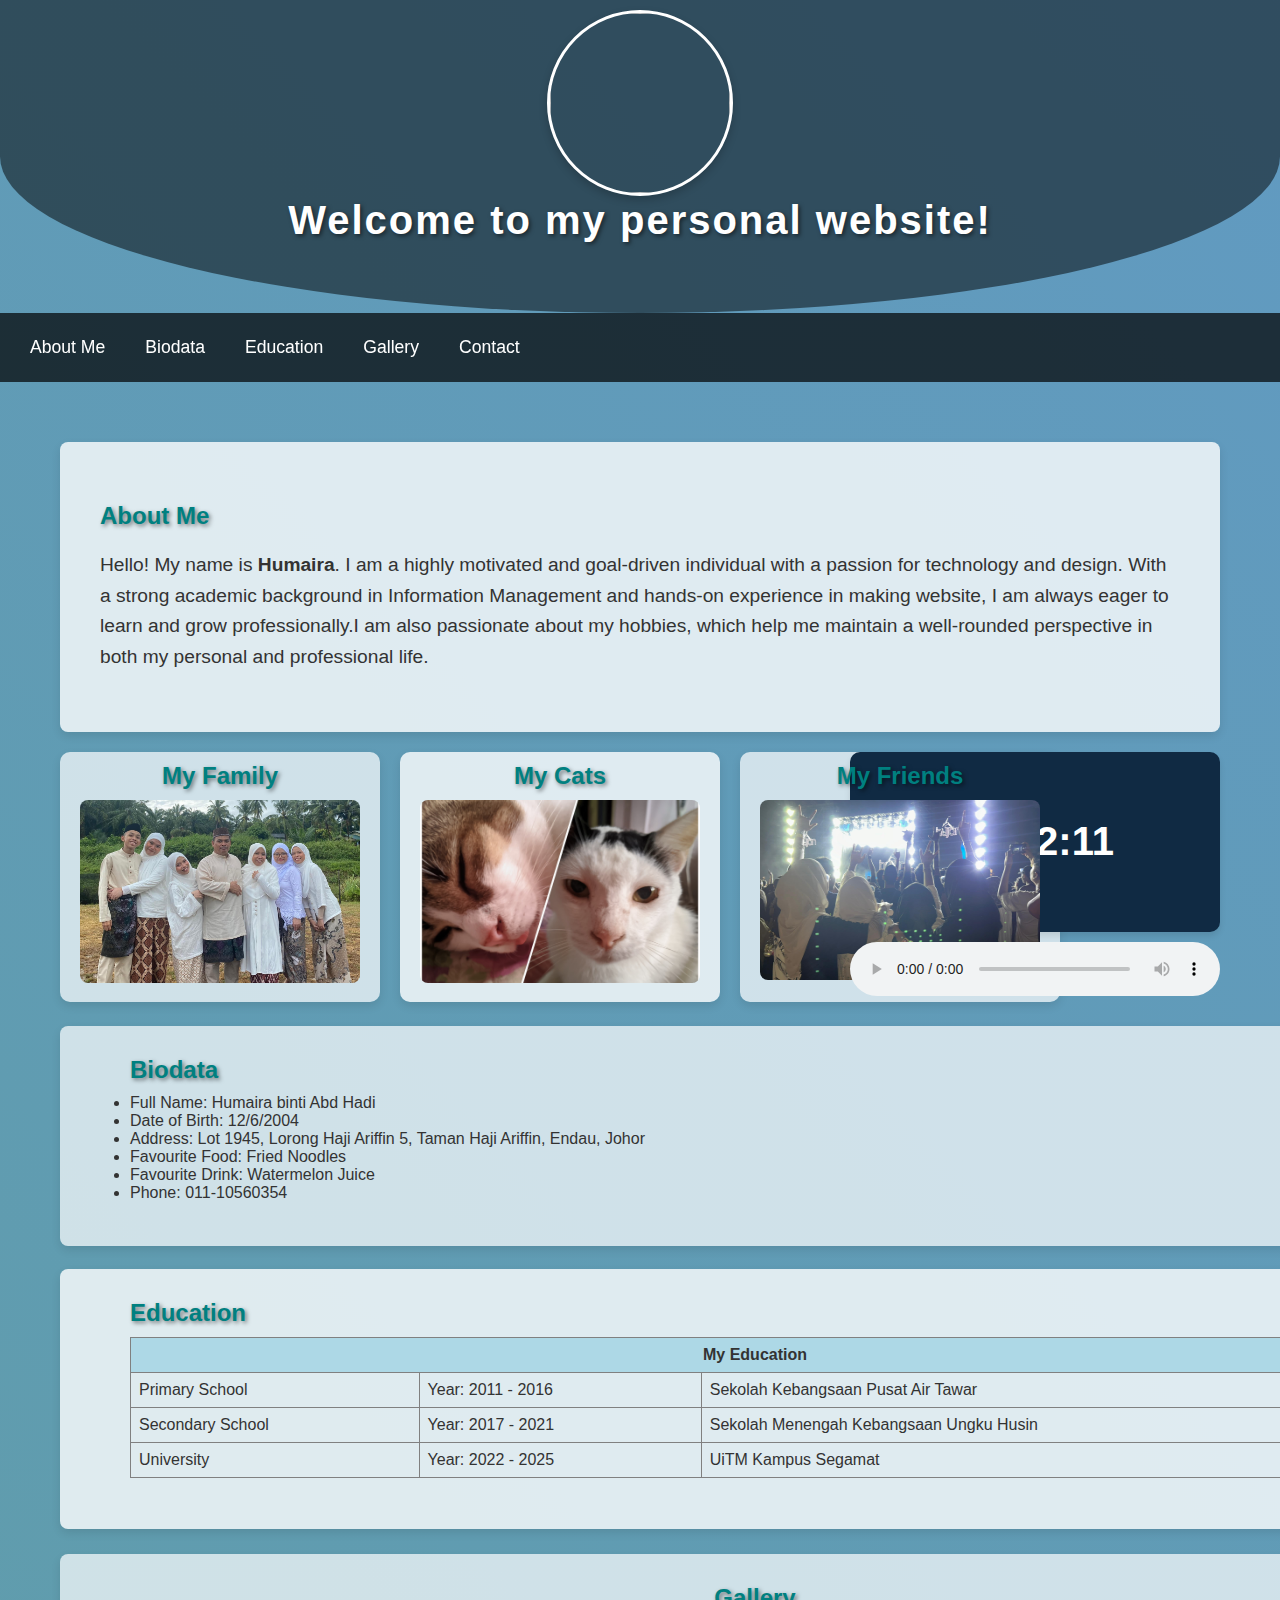
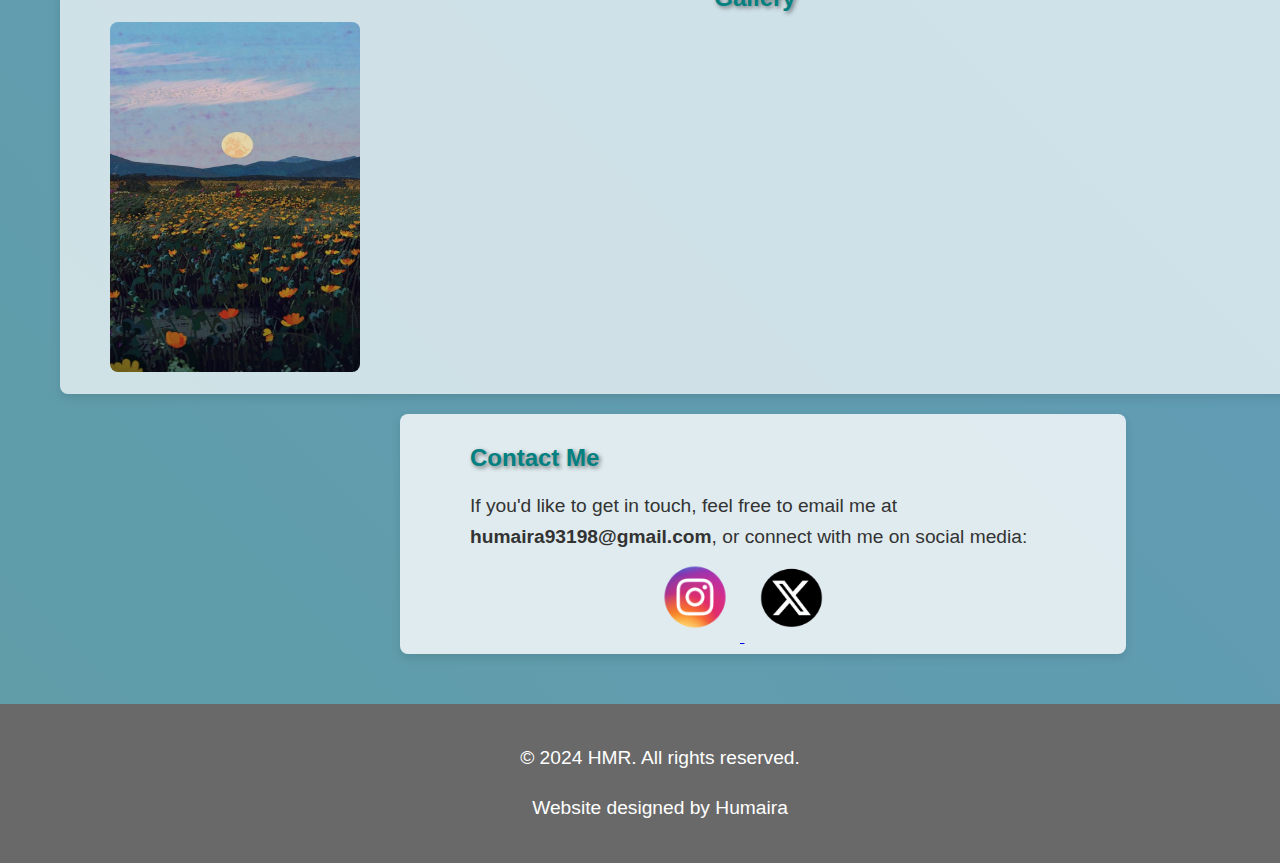
==== my personal website.html @ 27b1aac9 "Add files via upload" ====
<!DOCTYPE html>
<html lang="en">
<head>
    <meta charset="UTF-8">
    <meta name="viewport" content="width=device-width, initial-scale=1.0">
    <meta http-equiv="X-UA-Compatible" content="ie=edge">
    <title>Humaira Personal Website</title>
    <style>

        body {
            font-family: 'Arial', sans-serif;
            margin: 0;
            padding: 0;
            background: linear-gradient(45deg, #E6E6FA , #5F9EA0 , #6495ED); 
            background-size: 600% 600%;
            animation: gradientBG 15s ease infinite;
            color: #333;
            transition: background 0.5s ease;
        }

        h1, h2, h3 {
            color: #fff;
            text-shadow: 2px 2px 4px rgba(0, 0, 0, 0.5);
        }

        p {
            font-size: 1.2em;
            line-height: 1.6;
        }


        header {
            text-align: center;
            padding: 80px;
            background-color: rgba(0, 0, 0, 0.5);
            border-radius: 0 0 50% 50%;
            animation: headerAnimation 2s ease-in-out;
        }

        header h1 {
            font-size: 2.5em;
            margin-top: 100px;
	    margin-bottom: -10px;
            letter-spacing: 2px;
        }

       .profile-pic {
            width: 180px;
            height: 180px;
            border-radius: 50%;
            border: solid #ffffff;
            position: absolute;
            top: 10px; 
            left: 50%;
            transform: translateX(-50%);
            box-shadow: 0px 4px 8px rgba(0, 0, 0, 0.2);
        }


        nav {
            background: rgba(0, 0, 0, 0.7);
            overflow: hidden;
            display: flex;
            padding: 10px;
            position: sticky;
            top: 0;
            z-index: 10;
        }

        nav a {
            color: white;
            padding: 14px 20px;
            text-decoration: none;
            text-align: center;
            font-size: 1.1em;
            transition: background-color 0.3s ease, transform 0.3s ease;
        }

        nav a:hover {
            background-color: #EEE8AA;
            transform: scale(1.1);
        }
 
        section {
            padding: 40px;
            margin: 60px;
            border-radius: 8px;
            background-color: rgba(255, 255, 255, 0.8);
            box-shadow: 0 4px 10px rgba(0, 0, 0, 0.1);
	    transition: transform 0.5s ease-in-out, background-color 0.3s ease;
        }

        section:hover {
            transform: translateY(-10px);
            background-color: rgba(255, 255, 255, 0.9);
        }

        section:nth-child(even) {
            background-color: rgba(255, 255, 255, 0.7);
        }

        section h2 {
           color: #008080;
           animation: fadeIn 2s ease-in-out;
        }


       	.section-gallery {
            padding: 70px;
            margin: 60px;
	    margin-top: -40px;
	    margin-bottom: 10px;
	    height: 110px;
	    width: 180px;
            border-radius: 10px;
            background-color: rgba(255, 255, 255, 0.8);
            box-shadow: 0 4px 10px rgba(0, 0, 0, 0.1);
	    transition: transform 0.5s ease-in-out, background-color 0.3s ease;
        }

	.section-gallery h2 {
	    text-align: center;
	    color: #008080;
	    margin-top: -60px;
	    margin-bottom: 10px;
            animation: fadeIn 2s ease-in-out;
        }

	.section-gall {
            padding: 70px;
	    text-size: 10px;
            margin: 60px;
	    margin-right: 70px;
	    margin-left: 400px;
	    margin-top: -260px;
	    margin-bottom: 10px;
	    height: 110px;
	    width: 180px;
            border-radius: 10px;
            background-color: rgba(255, 255, 255, 0.8);
            box-shadow: 0 4px 10px rgba(0, 0, 0, 0.1);
	    transition: transform 0.5s ease-in-out, background-color 0.3s ease;
        }

	.section-gall h2 {
	    text-align: center;
	    color: #008080;
	    margin-top: -60px;
	    margin-bottom: 10px;
            animation: fadeIn 2s ease-in-out;
        }
	
	.section-galle {
            padding: 70px;
	    text-size: 10px;
            margin: 20px;
	    margin-right: 40px;
	    margin-left: 740px;
	    margin-top: -260px;
	    margin-bottom: 10px;
	    height: 110px;
	    width: 180px;
            border-radius: 10px;
            background-color: rgba(255, 255, 255, 0.8);
            box-shadow: 0 4px 10px rgba(0, 0, 0, 0.1);
	    transition: transform 0.5s ease-in-out, background-color 0.3s ease;
        }

	.section-galle h2 {
	    text-align: center;
	    color: #008080;
	    margin-top: -60px;
	    margin-bottom: 10px;
            animation: fadeIn 2s ease-in-out;
        }


       	.section-bio {
            padding: 70px;
            margin: 60px;
	    margin-top: 30px;
	    margin-bottom: 53px;	
	    height: 80px;
	    width: 1250px;
            border-radius: 8px;
            background-color: rgba(255, 255, 255, 0.8);
            box-shadow: 0 4px 10px rgba(0, 0, 0, 0.1);
	    transition: transform 0.5s ease-in-out, background-color 0.3s ease;
        }

	.section-bio h2 {
	    color: #008080;
	    margin-top: -40px;
	    margin-bottom: 10px;
            animation: fadeIn 2s ease-in-out;
        }

	.section-edu {
            padding: 70px;
            margin: 60px;
	    margin-top: -30px;	
	    margin-bottom: 50px;
	    margin-left: 60px;
	    height: 120px;
	    width: 1250px;
            border-radius: 8px;
            background-color: rgba(255, 255, 255, 0.8);
            box-shadow: 0 4px 10px rgba(0, 0, 0, 0.1);
	    transition: transform 0.5s ease-in-out, background-color 0.3s ease;
        }

	.section-edu h2 {
	    color: #008080;
	    margin-top: -40px;
	    margin-bottom: 10px;
            animation: fadeIn 2s ease-in-out;
        }

	.section-g {
            padding: 70px;
            margin: 60px;
	    margin-top: -25px;
	    margin-bottom: 50px;
	    margin-left: 60px;
	    height: 300px;
	    width: 1250px;
            border-radius: 8px;
            background-color: rgba(255, 255, 255, 0.8);
            box-shadow: 0 4px 10px rgba(0, 0, 0, 0.1);
	    transition: transform 0.5s ease-in-out, background-color 0.3s ease;
        }

	.section-g h2 {
	    text-align: center;
	    color: #008080;
	    margin-top: -40px;
	    margin-bottom: 10px;
            animation: fadeIn 2s ease-in-out;
        }


	.section-contact {
            padding: 70px;
            margin: 20px;
	    margin-top: -30px;	
	    margin-bottom: 50px;
	    margin-left: 400px;
	    height: 100px;
	    width: 586px;
            border-radius: 8px;
            background-color: rgba(255, 255, 255, 0.8);
            box-shadow: 0 4px 10px rgba(0, 0, 0, 0.1);
	    transition: transform 0.5s ease-in-out, background-color 0.3s ease;
        }

	.section-contact h2 {
	    color: #008080;
	    margin-top: -40px;
	    margin-bottom: 10px;
            animation: fadeIn 2s ease-in-out;
        }

	table {
            width: 100%;
            border-collapse: collapse;
	
       }

        th {
	    background: lightblue;
            padding: 8px;
	    text-align: center;
       }
	 
	td {
	    padding: 8px;
	    text-align: left;
	}

	.pic {
            width: 280px; 
	    border-radius: 8px;
 	    margin-left: -50px;
	    margin-right: 10px;
            height: auto;      
	}
	
	.pic-friend {
            width: 280px; 
	    border-radius: 8px;
 	    margin-left: -50px;
	    margin-right: 10px;
            height: 180px;      
	}

	.pic-ig {
 	    margin-top: -20px;
	    margin-left: 180px;  
	    width: 90px;
	    height: 90px; 
	}

	.pic-x {
 	    margin-top: -10px;
	    margin-bottom: 5px;
	    margin-left: 10px;  
	    width: 75px;
	    height: 75px; 
	}
	
	.pic-scene {
            width: 250px;
	    border-radius: 8px;
 	    margin-left: -20px;
	    margin-right: 10px;
            height: 350px;  
	}


	.clock-container {
           width: 370px;                 
           height: 180px;          
           background-color: #102a43; 
           display: flex;           
           justify-content: center; 
           align-items: center;     
           font-family: 'Arial', sans-serif; 
           font-size: 40px;         
           font-weight: bold;       
           color: #fff ;             
	   border-radius: 10px;     
           box-shadow: 0px 4px 6px rgba(0, 0, 0, 0.1); 
           float: right;
           margin-right: 60px;
           margin-top: -260px;
        }

        audio {
           width: 100%;
           max-width: 370px;
           margin: 20px auto;
           margin-right: 60px;
           margin-top: -70px;
           display: block;
       }

	#topBtn {
           position: fixed;
           bottom: 20px;  
           right: 20px;   
           background-color: #333;
           color: white;
           border: none;
           padding: 15px;
           border-radius: 50%;
           cursor: pointer;
           display: none;              
	   font-size: 18px;
       }

        #topBtn:hover {
            background-color: #555;
       }

        footer {
            background-color: #696969;
            color: white;
            text-align: center;
            padding: 20px;
            position: relative;
            bottom: 0;
            width: 100%;
       }

        footer a {
            color: #FF6347;
            text-decoration: none;
       }

        footer a:hover {
            text-decoration: underline;
       }

        
        @keyframes gradientBG {
            0% { background-position: 0% 50%; }
            50% { background-position: 100% 50%; }
            100% { background-position: 0% 50%; }
       }

        @keyframes headerAnimation {
            0% { transform: translateY(-50px); opacity: 0; }
            100% { transform: translateY(0); opacity: 1; }
       }

        @keyframes fadeIn {
            0% { opacity: 0; }
            100% { opacity: 1; }
       }

    </style>
     </head>
       <body>

    <!-- Header Section -->
    <header>
	<img src="Self.jpg" class="profile-pic"><br>	
        <h1>Welcome to my personal website!</h1>
    </header>

    <!-- Navigation Bar -->
     <nav>
        <a href="#about">About Me</a>
        <a href="#biodata">Biodata</a>
	<a href="#education">Education</a>
	<a href="#gallery">Gallery</a>
        <a href="#contact">Contact</a>
    </nav>

    <!-- About Me Section -->
     <section id="about">
        <h2>About Me</h2>
        <p>Hello! My name is <strong>Humaira</strong>. I am a highly motivated and goal-driven individual with a passion for technology and design. With a strong academic background in Information Management and hands-on experience in making website, I am always eager to learn and grow professionally.I am also passionate about my hobbies, which help me maintain a well-rounded perspective in both my personal and professional life. </p>
     </section>

    <!-- Gallery Section -->
     <section class="section-gallery">
         <h2>My Family</h2>
	<img src="fam.jpg" class="pic"><br>
     </section>

     <section class="section-gall">
        <h2>My Cats</h2>
	<img src="cat.jpg" class="pic"><br>
      </section>

     <section class="section-galle">
        <h2>My Friends</h2>
	<img src="friend.jpg" class="pic-friend"><br>
     </section>


    <div id="clock" class="clock-container">
    <!-- The clock time will be displayed here -->
    </div>

  <script>
    function updateClock() {
      const now = new Date(); // Get current date and time
      let hours = now.getHours();
      let minutes = now.getMinutes();
      let seconds = now.getSeconds();

           hours = hours < 10 ? '0' + hours : hours;
      minutes = minutes < 10 ? '0' + minutes : minutes;
      seconds = seconds < 10 ? '0' + seconds : seconds;

      const timeString = hours + ':' + minutes + ':' + seconds;

      document.getElementById('clock').innerText = timeString;
    }

    setInterval(updateClock, 1000);

    updateClock();
  </script>

  <audio controls>
    <source src="song.mp3" type="audio/mp3">
    Your browser does not support the audio element.
  </audio>

	
    <!-- Biodata Section -->
    <section id="biodata" class="section-bio">
        <h2>Biodata</h2>
            <li>Full Name: Humaira binti Abd Hadi</li>
	    <li>Date of Birth: 12/6/2004</strong></li>
            <li>Address: Lot 1945, Lorong Haji Ariffin 5, Taman Haji Ariffin, Endau, Johor</li>
	    <li>Favourite Food: Fried Noodles</li>
	    <li>Favourite Drink: Watermelon Juice</li>
	    <li>Phone: 011-10560354</li>
    </section>

    <!-- Education Section -->
     <section id="education" class="section-edu">
        <h2>Education</h2>
        <table border="1">
        <!-- Table header -->
        <tr>
            <th colspan="3">My Education</th>
        </tr>

        <!-- Table row 1 -->
        <tr>
            <td>Primary School</td>
            <td>Year: 2011 - 2016</td>
            <td>Sekolah Kebangsaan Pusat Air Tawar</td>
        </tr>

        <!-- Table row 2 -->
        <tr>
            <td>Secondary School</td>
            <td>Year: 2017 - 2021</td>
            <td>Sekolah Menengah Kebangsaan Ungku Husin</td>
        </tr>

        <!-- Table row 3 -->
        <tr>
            <td>University</td>
            <td>Year: 2022 - 2025</td>
            <td>UiTM Kampus Segamat</td>
        </tr>
    </table>

     </section>



	 <!-- Gallery Section -->
    <section id="gallery" class="section-g">
        <h2>Gallery</h2>
         <img src="scenery.jpg" class="pic-scene" usemap="#workmap">
	<map name="workmap">
    <area shape="circle" coords="400,50" alt="Moon" href="moon.htm">
 </map>
	</section>


    <!-- Contact Section -->
     <section id="contact" class="section-contact">
        <h2>Contact Me</h2>
        <p>If you'd like to get in touch, feel free to email me at <strong>humaira93198@gmail.com</strong>, or connect with me on social media:</p>
      
            <a href="https://www.instagram.com/humaira.hadi" target="_blank">
  		<img src="ig.png" class="pic-ig">
		</a>

	     <a href="https://twitter.com/humairahadi_" target="_blank"> 
		<img src="x.png" class="pic-x">
		</a>
	     </section>
            
	
    <footer>
        <p>&copy; 2024 HMR. All rights reserved.</p>
        <p>Website designed by Humaira</a></p>
    </footer>


    <!-- Back to Top Button -->
    <button id="topBtn" onclick="scrollToTop()">↑</button>

    <script>
        // Get the button
        const topButton = document.getElementById('topBtn');

        // When the user scrolls down 100px from the top of the document, show the button
        window.onscroll = function() {
            if (document.body.scrollTop > 100 || document.documentElement.scrollTop > 100) {
                topButton.style.display = 'block';
            } else {
                topButton.style.display = 'none';
            }
        };

        // Function to scroll to the top of the page when the button is clicked
        function scrollToTop() {
            window.scrollTo({
                top: 0,
                behavior: 'smooth'  // Smooth scrolling effect
            });
        }
    </script>

</body>
</html>
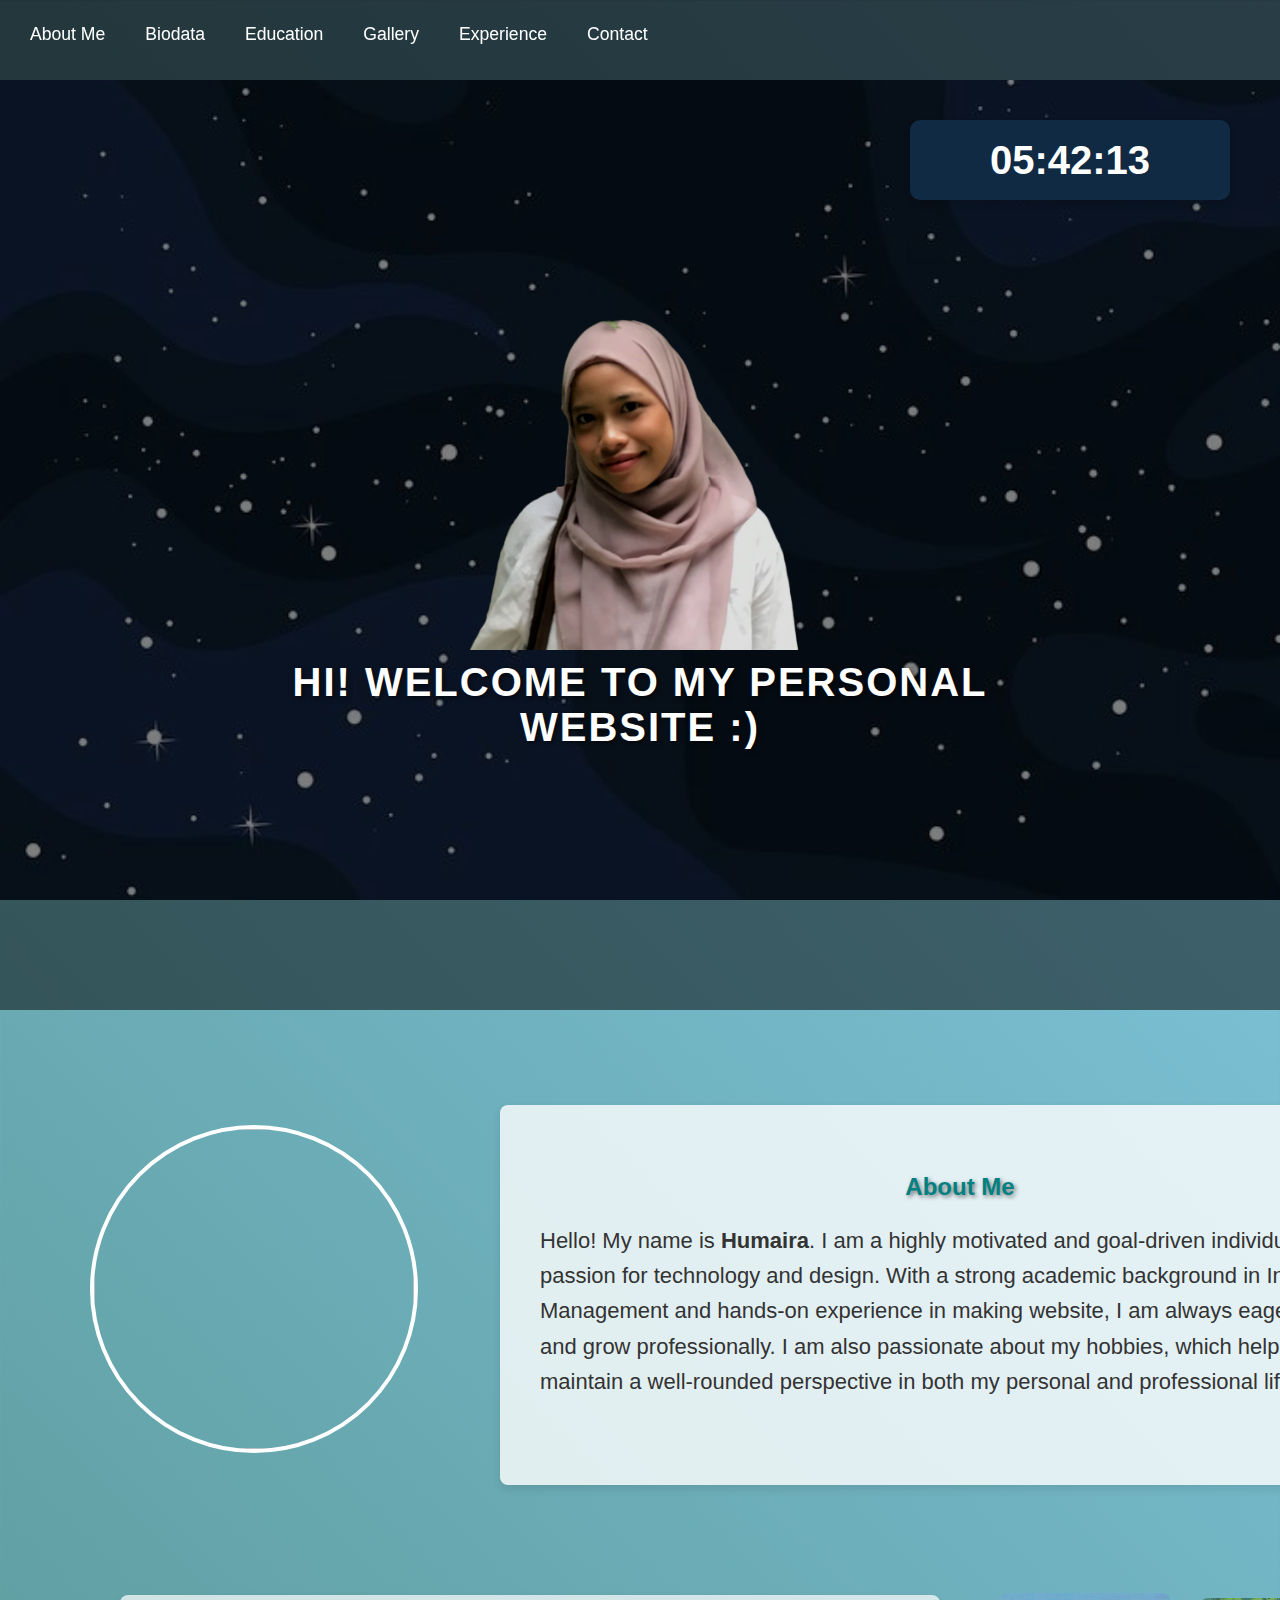
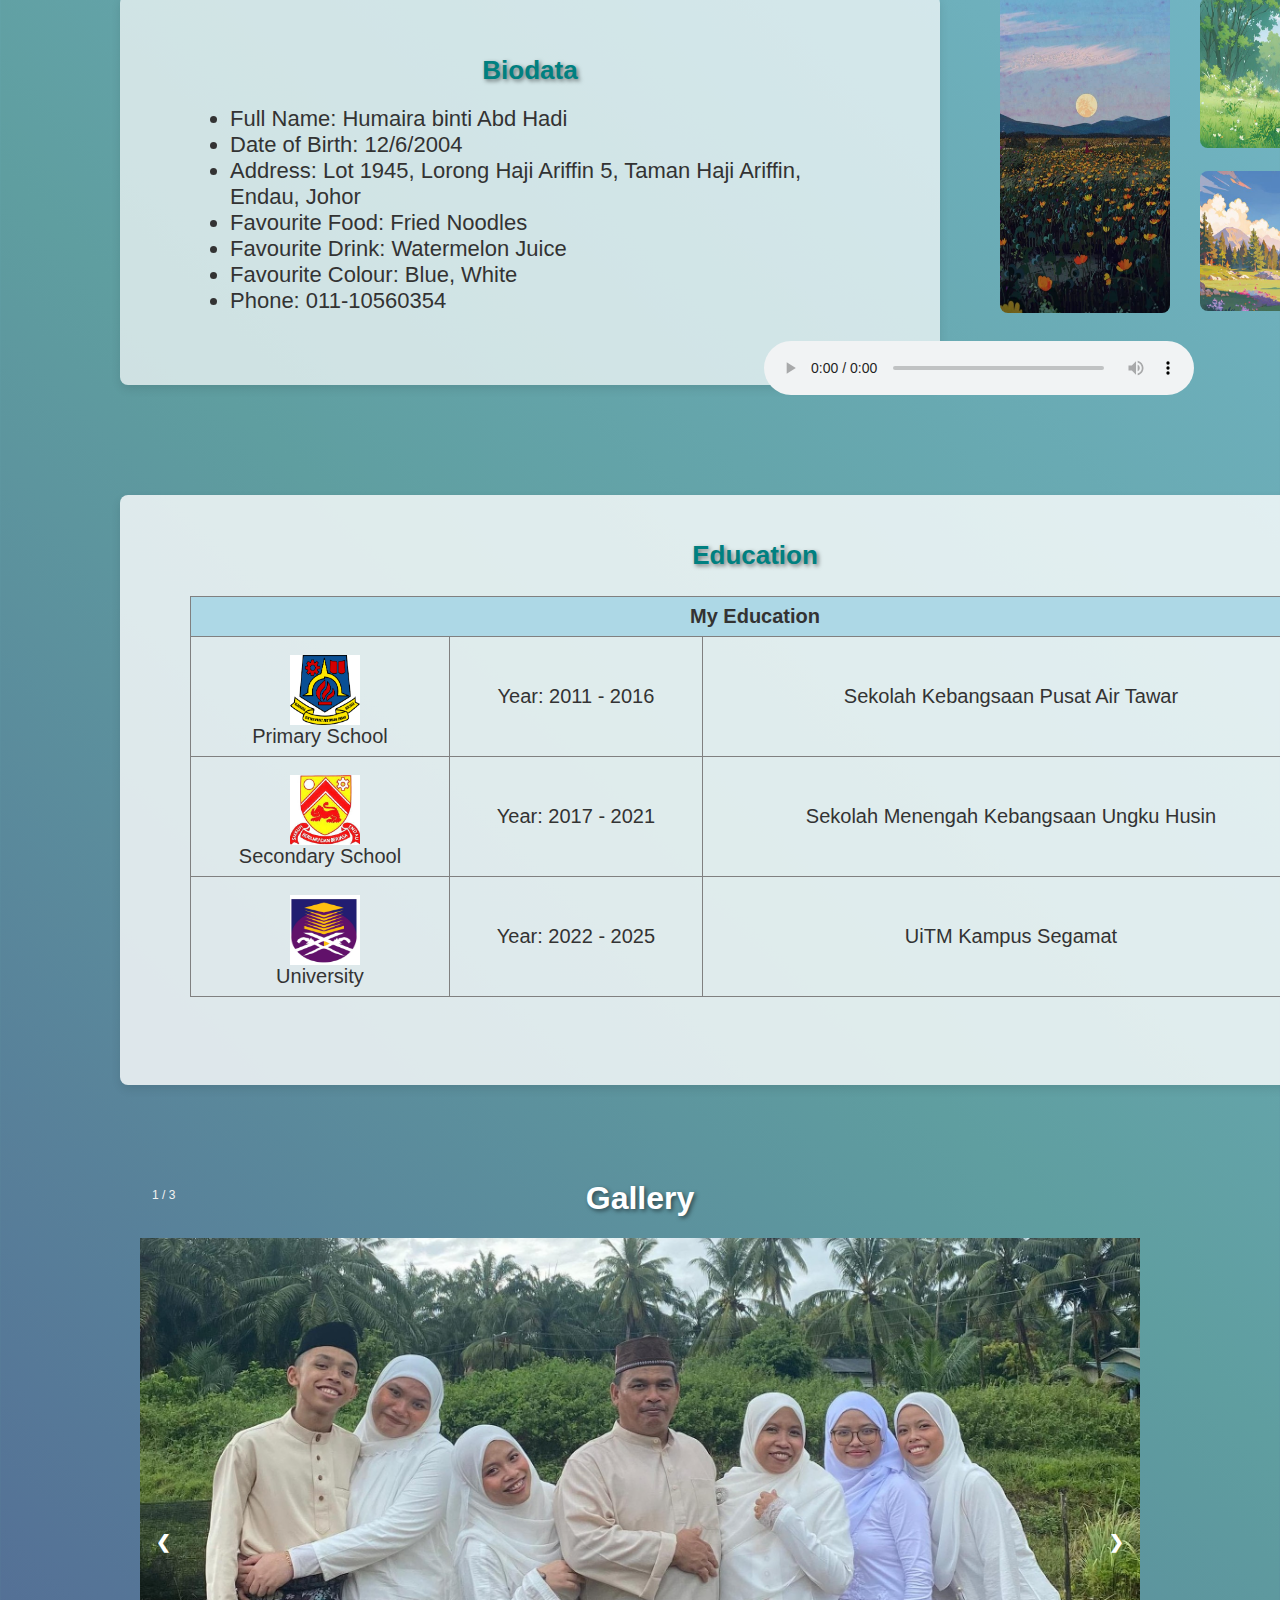
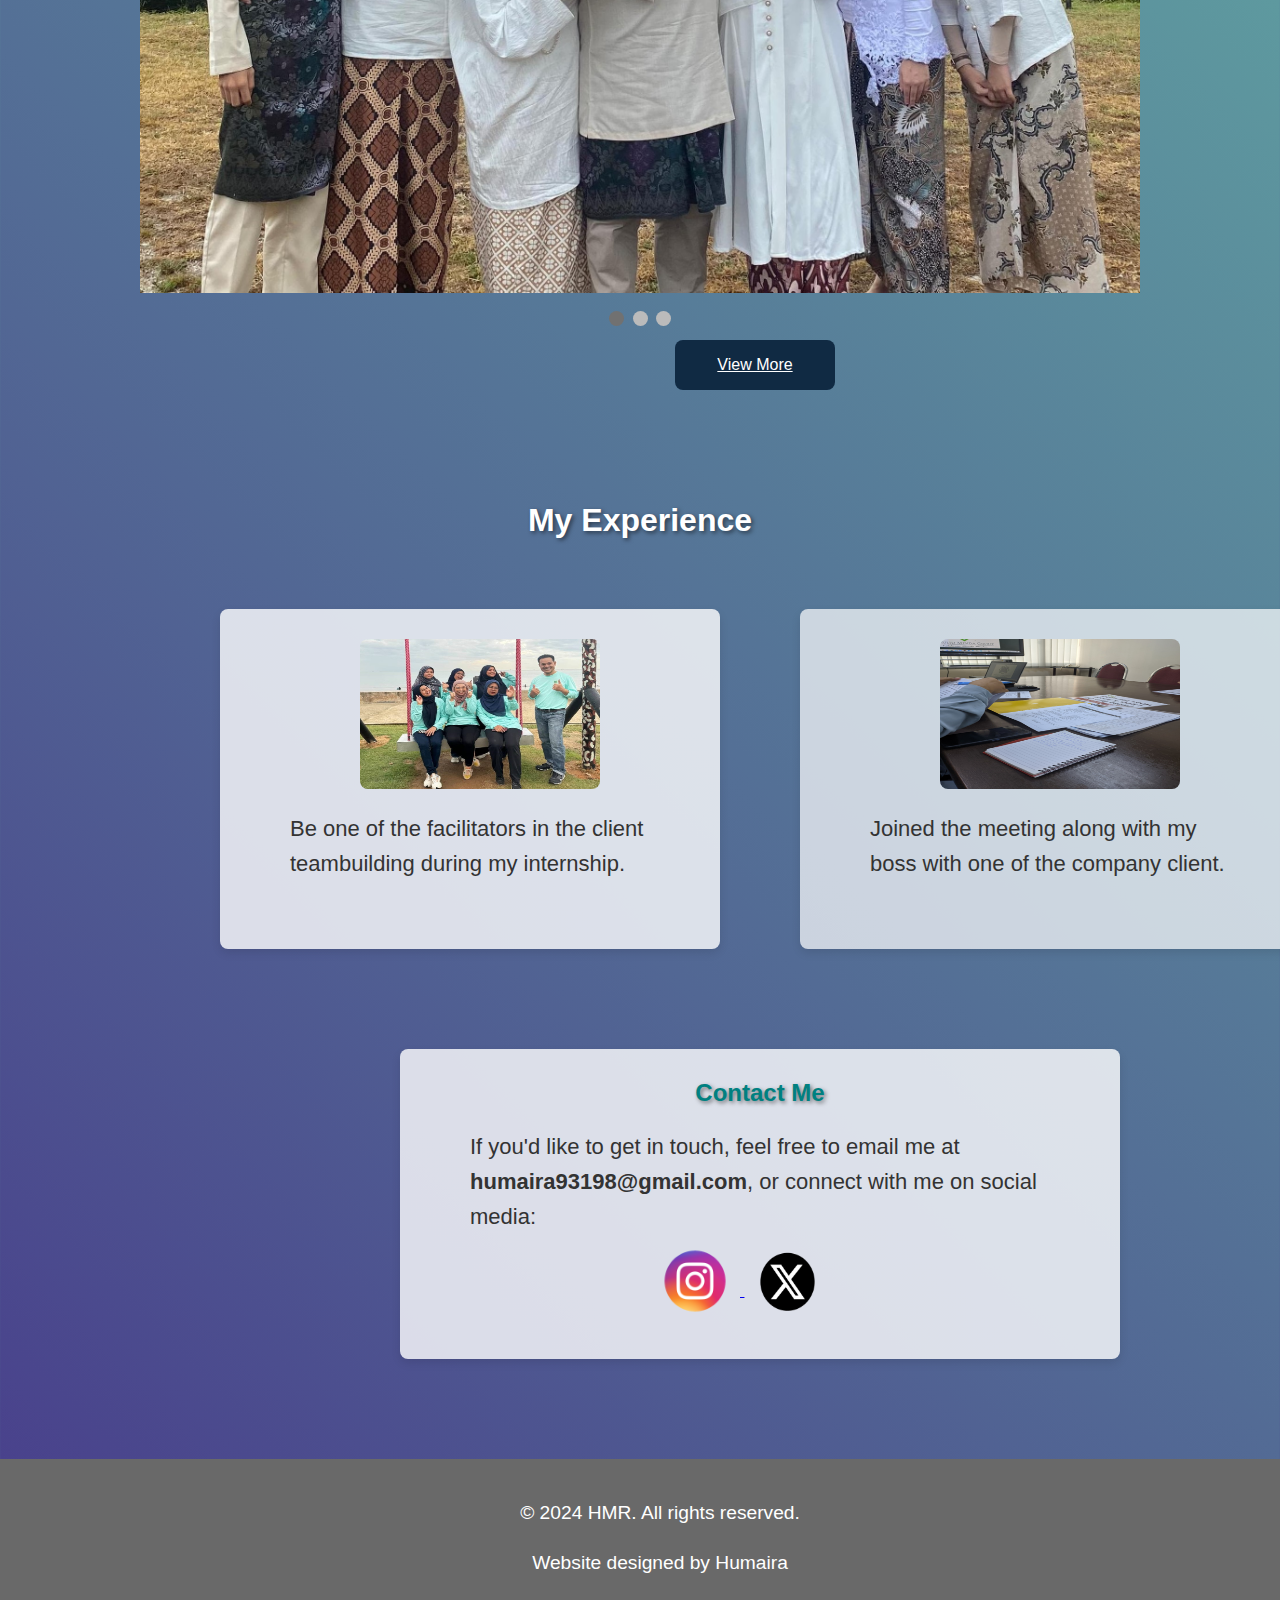
==== commit 2b0bf596: "Add files via upload" ====
--- a/my personal website.html
+++ b/my personal website.html
@@ -1,445 +1,28 @@
 <!DOCTYPE html>
 <html lang="en">
-<head>
     <meta charset="UTF-8">
-    <meta name="viewport" content="width=device-width, initial-scale=1.0">
+    <meta name="viewport" content="width=device-width", initial-scale="1.0">
     <meta http-equiv="X-UA-Compatible" content="ie=edge">
-    <title>Humaira Personal Website</title>
-    <style>
-
-        body {
-            font-family: 'Arial', sans-serif;
-            margin: 0;
-            padding: 0;
-            background: linear-gradient(45deg, #E6E6FA , #5F9EA0 , #6495ED); 
-            background-size: 600% 600%;
-            animation: gradientBG 15s ease infinite;
-            color: #333;
-            transition: background 0.5s ease;
-        }
-
-        h1, h2, h3 {
-            color: #fff;
-            text-shadow: 2px 2px 4px rgba(0, 0, 0, 0.5);
-        }
-
-        p {
-            font-size: 1.2em;
-            line-height: 1.6;
-        }
-
-
-        header {
-            text-align: center;
-            padding: 80px;
-            background-color: rgba(0, 0, 0, 0.5);
-            border-radius: 0 0 50% 50%;
-            animation: headerAnimation 2s ease-in-out;
-        }
-
-        header h1 {
-            font-size: 2.5em;
-            margin-top: 100px;
-	    margin-bottom: -10px;
-            letter-spacing: 2px;
-        }
-
-       .profile-pic {
-            width: 180px;
-            height: 180px;
-            border-radius: 50%;
-            border: solid #ffffff;
-            position: absolute;
-            top: 10px; 
-            left: 50%;
-            transform: translateX(-50%);
-            box-shadow: 0px 4px 8px rgba(0, 0, 0, 0.2);
-        }
-
-
-        nav {
-            background: rgba(0, 0, 0, 0.7);
-            overflow: hidden;
-            display: flex;
-            padding: 10px;
-            position: sticky;
-            top: 0;
-            z-index: 10;
-        }
-
-        nav a {
-            color: white;
-            padding: 14px 20px;
-            text-decoration: none;
-            text-align: center;
-            font-size: 1.1em;
-            transition: background-color 0.3s ease, transform 0.3s ease;
-        }
-
-        nav a:hover {
-            background-color: #EEE8AA;
-            transform: scale(1.1);
-        }
- 
-        section {
-            padding: 40px;
-            margin: 60px;
-            border-radius: 8px;
-            background-color: rgba(255, 255, 255, 0.8);
-            box-shadow: 0 4px 10px rgba(0, 0, 0, 0.1);
-	    transition: transform 0.5s ease-in-out, background-color 0.3s ease;
-        }
-
-        section:hover {
-            transform: translateY(-10px);
-            background-color: rgba(255, 255, 255, 0.9);
-        }
-
-        section:nth-child(even) {
-            background-color: rgba(255, 255, 255, 0.7);
-        }
-
-        section h2 {
-           color: #008080;
-           animation: fadeIn 2s ease-in-out;
-        }
-
-
-       	.section-gallery {
-            padding: 70px;
-            margin: 60px;
-	    margin-top: -40px;
-	    margin-bottom: 10px;
-	    height: 110px;
-	    width: 180px;
-            border-radius: 10px;
-            background-color: rgba(255, 255, 255, 0.8);
-            box-shadow: 0 4px 10px rgba(0, 0, 0, 0.1);
-	    transition: transform 0.5s ease-in-out, background-color 0.3s ease;
-        }
-
-	.section-gallery h2 {
-	    text-align: center;
-	    color: #008080;
-	    margin-top: -60px;
-	    margin-bottom: 10px;
-            animation: fadeIn 2s ease-in-out;
-        }
-
-	.section-gall {
-            padding: 70px;
-	    text-size: 10px;
-            margin: 60px;
-	    margin-right: 70px;
-	    margin-left: 400px;
-	    margin-top: -260px;
-	    margin-bottom: 10px;
-	    height: 110px;
-	    width: 180px;
-            border-radius: 10px;
-            background-color: rgba(255, 255, 255, 0.8);
-            box-shadow: 0 4px 10px rgba(0, 0, 0, 0.1);
-	    transition: transform 0.5s ease-in-out, background-color 0.3s ease;
-        }
-
-	.section-gall h2 {
-	    text-align: center;
-	    color: #008080;
-	    margin-top: -60px;
-	    margin-bottom: 10px;
-            animation: fadeIn 2s ease-in-out;
-        }
-	
-	.section-galle {
-            padding: 70px;
-	    text-size: 10px;
-            margin: 20px;
-	    margin-right: 40px;
-	    margin-left: 740px;
-	    margin-top: -260px;
-	    margin-bottom: 10px;
-	    height: 110px;
-	    width: 180px;
-            border-radius: 10px;
-            background-color: rgba(255, 255, 255, 0.8);
-            box-shadow: 0 4px 10px rgba(0, 0, 0, 0.1);
-	    transition: transform 0.5s ease-in-out, background-color 0.3s ease;
-        }
-
-	.section-galle h2 {
-	    text-align: center;
-	    color: #008080;
-	    margin-top: -60px;
-	    margin-bottom: 10px;
-            animation: fadeIn 2s ease-in-out;
-        }
-
-
-       	.section-bio {
-            padding: 70px;
-            margin: 60px;
-	    margin-top: 30px;
-	    margin-bottom: 53px;	
-	    height: 80px;
-	    width: 1250px;
-            border-radius: 8px;
-            background-color: rgba(255, 255, 255, 0.8);
-            box-shadow: 0 4px 10px rgba(0, 0, 0, 0.1);
-	    transition: transform 0.5s ease-in-out, background-color 0.3s ease;
-        }
-
-	.section-bio h2 {
-	    color: #008080;
-	    margin-top: -40px;
-	    margin-bottom: 10px;
-            animation: fadeIn 2s ease-in-out;
-        }
-
-	.section-edu {
-            padding: 70px;
-            margin: 60px;
-	    margin-top: -30px;	
-	    margin-bottom: 50px;
-	    margin-left: 60px;
-	    height: 120px;
-	    width: 1250px;
-            border-radius: 8px;
-            background-color: rgba(255, 255, 255, 0.8);
-            box-shadow: 0 4px 10px rgba(0, 0, 0, 0.1);
-	    transition: transform 0.5s ease-in-out, background-color 0.3s ease;
-        }
-
-	.section-edu h2 {
-	    color: #008080;
-	    margin-top: -40px;
-	    margin-bottom: 10px;
-            animation: fadeIn 2s ease-in-out;
-        }
-
-	.section-g {
-            padding: 70px;
-            margin: 60px;
-	    margin-top: -25px;
-	    margin-bottom: 50px;
-	    margin-left: 60px;
-	    height: 300px;
-	    width: 1250px;
-            border-radius: 8px;
-            background-color: rgba(255, 255, 255, 0.8);
-            box-shadow: 0 4px 10px rgba(0, 0, 0, 0.1);
-	    transition: transform 0.5s ease-in-out, background-color 0.3s ease;
-        }
-
-	.section-g h2 {
-	    text-align: center;
-	    color: #008080;
-	    margin-top: -40px;
-	    margin-bottom: 10px;
-            animation: fadeIn 2s ease-in-out;
-        }
-
-
-	.section-contact {
-            padding: 70px;
-            margin: 20px;
-	    margin-top: -30px;	
-	    margin-bottom: 50px;
-	    margin-left: 400px;
-	    height: 100px;
-	    width: 586px;
-            border-radius: 8px;
-            background-color: rgba(255, 255, 255, 0.8);
-            box-shadow: 0 4px 10px rgba(0, 0, 0, 0.1);
-	    transition: transform 0.5s ease-in-out, background-color 0.3s ease;
-        }
-
-	.section-contact h2 {
-	    color: #008080;
-	    margin-top: -40px;
-	    margin-bottom: 10px;
-            animation: fadeIn 2s ease-in-out;
-        }
-
-	table {
-            width: 100%;
-            border-collapse: collapse;
-	
-       }
-
-        th {
-	    background: lightblue;
-            padding: 8px;
-	    text-align: center;
-       }
-	 
-	td {
-	    padding: 8px;
-	    text-align: left;
-	}
-
-	.pic {
-            width: 280px; 
-	    border-radius: 8px;
- 	    margin-left: -50px;
-	    margin-right: 10px;
-            height: auto;      
-	}
-	
-	.pic-friend {
-            width: 280px; 
-	    border-radius: 8px;
- 	    margin-left: -50px;
-	    margin-right: 10px;
-            height: 180px;      
-	}
-
-	.pic-ig {
- 	    margin-top: -20px;
-	    margin-left: 180px;  
-	    width: 90px;
-	    height: 90px; 
-	}
-
-	.pic-x {
- 	    margin-top: -10px;
-	    margin-bottom: 5px;
-	    margin-left: 10px;  
-	    width: 75px;
-	    height: 75px; 
-	}
-	
-	.pic-scene {
-            width: 250px;
-	    border-radius: 8px;
- 	    margin-left: -20px;
-	    margin-right: 10px;
-            height: 350px;  
-	}
-
-
-	.clock-container {
-           width: 370px;                 
-           height: 180px;          
-           background-color: #102a43; 
-           display: flex;           
-           justify-content: center; 
-           align-items: center;     
-           font-family: 'Arial', sans-serif; 
-           font-size: 40px;         
-           font-weight: bold;       
-           color: #fff ;             
-	   border-radius: 10px;     
-           box-shadow: 0px 4px 6px rgba(0, 0, 0, 0.1); 
-           float: right;
-           margin-right: 60px;
-           margin-top: -260px;
-        }
-
-        audio {
-           width: 100%;
-           max-width: 370px;
-           margin: 20px auto;
-           margin-right: 60px;
-           margin-top: -70px;
-           display: block;
-       }
-
-	#topBtn {
-           position: fixed;
-           bottom: 20px;  
-           right: 20px;   
-           background-color: #333;
-           color: white;
-           border: none;
-           padding: 15px;
-           border-radius: 50%;
-           cursor: pointer;
-           display: none;              
-	   font-size: 18px;
-       }
-
-        #topBtn:hover {
-            background-color: #555;
-       }
-
-        footer {
-            background-color: #696969;
-            color: white;
-            text-align: center;
-            padding: 20px;
-            position: relative;
-            bottom: 0;
-            width: 100%;
-       }
-
-        footer a {
-            color: #FF6347;
-            text-decoration: none;
-       }
-
-        footer a:hover {
-            text-decoration: underline;
-       }
-
-        
-        @keyframes gradientBG {
-            0% { background-position: 0% 50%; }
-            50% { background-position: 100% 50%; }
-            100% { background-position: 0% 50%; }
-       }
-
-        @keyframes headerAnimation {
-            0% { transform: translateY(-50px); opacity: 0; }
-            100% { transform: translateY(0); opacity: 1; }
-       }
-
-        @keyframes fadeIn {
-            0% { opacity: 0; }
-            100% { opacity: 1; }
-       }
-
-    </style>
-     </head>
+    <title>Humaira Website</title>
+    <link rel="stylesheet" href="style.css">
+   
        <body>
-
-    <!-- Header Section -->
-    <header>
-	<img src="Self.jpg" class="profile-pic"><br>	
-        <h1>Welcome to my personal website!</h1>
-    </header>
-
-    <!-- Navigation Bar -->
+	
+	<!-- Navigation Bar -->
      <nav>
         <a href="#about">About Me</a>
         <a href="#biodata">Biodata</a>
 	<a href="#education">Education</a>
 	<a href="#gallery">Gallery</a>
+	<a href="#experience">Experience</a>
         <a href="#contact">Contact</a>
     </nav>
 
-    <!-- About Me Section -->
-     <section id="about">
-        <h2>About Me</h2>
-        <p>Hello! My name is <strong>Humaira</strong>. I am a highly motivated and goal-driven individual with a passion for technology and design. With a strong academic background in Information Management and hands-on experience in making website, I am always eager to learn and grow professionally.I am also passionate about my hobbies, which help me maintain a well-rounded perspective in both my personal and professional life. </p>
-     </section>
-
-    <!-- Gallery Section -->
-     <section class="section-gallery">
-         <h2>My Family</h2>
-	<img src="fam.jpg" class="pic"><br>
-     </section>
-
-     <section class="section-gall">
-        <h2>My Cats</h2>
-	<img src="cat.jpg" class="pic"><br>
-      </section>
-
-     <section class="section-galle">
-        <h2>My Friends</h2>
-	<img src="friend.jpg" class="pic-friend"><br>
-     </section>
-
-
+    <!-- Header Section -->
+	<div class="body-background">
+    <header>
+	
+   
     <div id="clock" class="clock-container">
     <!-- The clock time will be displayed here -->
     </div>
@@ -451,7 +34,7 @@
       let minutes = now.getMinutes();
       let seconds = now.getSeconds();
 
-           hours = hours < 10 ? '0' + hours : hours;
+       hours = hours < 10 ? '0' + hours : hours;
       minutes = minutes < 10 ? '0' + minutes : minutes;
       seconds = seconds < 10 ? '0' + seconds : seconds;
 
@@ -465,22 +48,45 @@
     updateClock();
   </script>
 
-  <audio controls>
-    <source src="song.mp3" type="audio/mp3">
-    Your browser does not support the audio element.
-  </audio>
-
+	 <img src="maira.png" class="pic-head">
+        <h1>HI! WELCOME TO MY  PERSONAL WEBSITE :)</h1>
+    </header>
+	</div>
+
+
+    <!-- About Me Section -->
+     <section id="about">
+
+	  <img src="Self.jpg" class="round-image">
+
+        <h2>About Me</h2>
+        <p>Hello! My name is <strong>Humaira</strong>. I am a highly motivated and goal-driven individual with a passion for technology and design. With a strong academic background in Information Management and hands-on experience in making website, I am always eager to learn and grow professionally. I am also passionate about my hobbies, which help me maintain a well-rounded perspective in both my personal and professional life. </p>
+     </section>
 	
     <!-- Biodata Section -->
     <section id="biodata" class="section-bio">
         <h2>Biodata</h2>
+	<ul>
             <li>Full Name: Humaira binti Abd Hadi</li>
 	    <li>Date of Birth: 12/6/2004</strong></li>
             <li>Address: Lot 1945, Lorong Haji Ariffin 5, Taman Haji Ariffin, Endau, Johor</li>
 	    <li>Favourite Food: Fried Noodles</li>
 	    <li>Favourite Drink: Watermelon Juice</li>
+	    <li>Favourite Colour: Blue, White</li>
 	    <li>Phone: 011-10560354</li>
+	</ul>
     </section>
+
+	<img src="scenery.jpg" class="pic-scene">
+	<img src="a3.jpg" class="pic-scenery">
+	<img src="a4.jpg" class="pic-scen">
+
+
+	<audio controls>
+    <source src="song.mp3" type="audio/mp3">
+    Your browser does not support the audio element.
+  </audio>
+
 
     <!-- Education Section -->
      <section id="education" class="section-edu">
@@ -493,21 +99,21 @@
 
         <!-- Table row 1 -->
         <tr>
-            <td>Primary School</td>
+            <td><img src="skpat.png" class="pic"> <br>Primary School </td>
             <td>Year: 2011 - 2016</td>
             <td>Sekolah Kebangsaan Pusat Air Tawar</td>
         </tr>
 
         <!-- Table row 2 -->
         <tr>
-            <td>Secondary School</td>
+            <td><img src="smkuh.jpg" class="pic"> <br>Secondary School</td>
             <td>Year: 2017 - 2021</td>
             <td>Sekolah Menengah Kebangsaan Ungku Husin</td>
         </tr>
 
         <!-- Table row 3 -->
         <tr>
-            <td>University</td>
+            <td><img src="uitm.jpg" class="pic"> <br>University</td>
             <td>Year: 2022 - 2025</td>
             <td>UiTM Kampus Segamat</td>
         </tr>
@@ -518,13 +124,82 @@
 
 
 	 <!-- Gallery Section -->
-    <section id="gallery" class="section-g">
-        <h2>Gallery</h2>
-         <img src="scenery.jpg" class="pic-scene" usemap="#workmap">
-	<map name="workmap">
-    <area shape="circle" coords="400,50" alt="Moon" href="moon.htm">
- </map>
+	
+	<div id="gallery" class="slideshow-container">
+	<h1>Gallery</h1>
+	
+<div class="mySlides fade">
+  <div class="numbertext">1 / 3</div>
+  <img src="fam.jpg" style="width:100%">
+</div>
+
+<div class="mySlides fade">
+  <div class="numbertext">2 / 3</div>
+  <img src="hu.jpg" style="width:100%">
+</div>
+
+<div class="mySlides fade">
+  <div class="numbertext">3 / 3</div>
+  <img src="friend.jpg" style="width:100%">
+</div>
+
+<a class="prev" onclick="plusSlides(-1)">❮</a>
+<a class="next" onclick="plusSlides(1)">❯</a>
+
+</div>
+<br>
+
+<div style="text-align:center">
+  <span class="dot" onclick="currentSlide(1)"></span> 
+  <span class="dot" onclick="currentSlide(2)"></span> 
+  <span class="dot" onclick="currentSlide(3)"></span> 
+</div>
+
+<script>
+let slideIndex = 1;
+showSlides(slideIndex);
+
+function plusSlides(n) {
+  showSlides(slideIndex += n);
+}
+
+function currentSlide(n) {
+  showSlides(slideIndex = n);
+}
+
+function showSlides(n) {
+  let i;
+  let slides = document.getElementsByClassName("mySlides");
+  let dots = document.getElementsByClassName("dot");
+  if (n > slides.length) {slideIndex = 1}    
+  if (n < 1) {slideIndex = slides.length}
+  for (i = 0; i < slides.length; i++) {
+    slides[i].style.display = "none";  
+  }
+  for (i = 0; i < dots.length; i++) {
+    dots[i].className = dots[i].className.replace(" active", "");
+  }
+  slides[slideIndex-1].style.display = "block";  
+  dots[slideIndex-1].className += " active";
+}
+</script>
+
+   <a href="gallery.html" class="clickable-box">
+        View More
+    </a><br><br><br><br><br>
+
+	<h1>My Experience</h1>
+	<section id="experience" class="section-ex">
+	<img src="intern.jpg" class="pic-ex">
+	<p>Be one of the facilitators in the client teambuilding during my internship.</p>
 	</section>
+
+	<section class="section-exp">
+	<img src="intern2.jpg" class="pic-ex">
+	<p>Joined the meeting along with my boss with one of the company client.</p>
+
+     </section>
+
 
 
     <!-- Contact Section -->
@@ -544,7 +219,7 @@
 	
     <footer>
         <p>&copy; 2024 HMR. All rights reserved.</p>
-        <p>Website designed by Humaira</a></p>
+        <p>Website designed by Humaira</p>
     </footer>
 
 
--- a/style.css
+++ b/style.css
@@ -0,0 +1,492 @@
+<head> 
+<style>
+	* {box-sizing: border-box}
+
+        body {
+            font-family: 'Arial', sans-serif;
+            margin: 0;
+            padding: 0;
+            background: linear-gradient(45deg, #483D8B , #5F9EA0 , #87CEEB); 
+            animation: gradientBG 15s ease infinite;
+            color: #333;
+            transition: background 0.5s ease;
+	    .mySlides {display: none}
+	    img {vertical-align: middle;}
+
+      }
+
+	.body-background {
+	    background: url('a1.jpg') no-repeat fixed;
+    	    background-size: cover;
+	    background-attachment: fixed; 
+	    background-blend-mode: overlay;
+      }
+        
+
+        h1, h2, h3 {
+            color: #fff;
+            text-shadow: 2px 2px 4px rgba(0, 0, 0, 0.5);
+	    text-align: center;
+        }
+	 
+
+        p {
+            font-size: 1.2em;
+            line-height: 1.6;
+        }
+
+
+        header {
+            text-align: center;
+            padding: 270px;
+            background-color: rgba(0, 0, 0, 0.5);
+            border-radius: 0 0 0 0;
+            animation: headerAnimation 2s ease-in-out;
+        }
+
+        header h1 {
+            font-size: 2.5em;
+            margin-top: 10px;
+	    margin-bottom: -10px;
+            letter-spacing: 2px;
+        }
+
+       
+        .round-image {
+   	width: 320px;        
+    	height:320px; 
+	margin-top: -20px;
+	margin-left: -450px;
+   	border-radius: 50%;  
+    	ject-fit: cover;   
+    	border: 4px solid #fff;
+        }            
+    
+        nav {
+            background: rgba(0, 0, 0, 0.7);
+            overflow: hidden;
+            display: flex;
+	    height: 60px;
+	    position: sticky;
+            padding: 10px;
+            top: 0px;
+            z-index: 10;
+        }
+
+        nav a {
+            color: white;
+            padding: 14px 20px;
+            text-decoration: none;
+            text-align: center;
+            font-size: 1.1em;
+            transition: background-color 0.3s ease, transform 0.3s ease;
+        }
+
+        nav a:hover {
+            background-color: #EEE8AA;
+            transform: scale(1.1);
+        }
+ 
+        section {
+            padding: 40px;
+            margin: 60px;
+	    margin-top: 95px;
+	    margin-left: 500px;
+	    width: 840px;
+	    height: 300px;
+            border-radius: 8px;
+            background-color: rgba(255, 255, 255, 0.8);
+            box-shadow: 0 4px 10px rgba(0, 0, 0, 0.1);
+	    transition: transform 0.5s ease-in-out, background-color 0.3s ease;
+        }
+
+        section:nth-child(even) {
+            background-color: rgba(255, 255, 255, 0.7);
+        }
+
+        section h2 {
+           color: #008080;
+	   margin-top: -280px;
+           animation: fadeIn 2s ease-in-out;
+        }
+	
+	section p {
+	   font-size: 22px;
+	}
+
+	section:hover{
+    transform: translateY(-20px);  /* Move upwards */
+    box-shadow: 0 4px 10px rgba(0, 0, 0, 0.2);  /* Add shadow */
+	}
+
+
+       	.section-bio {
+            padding: 70px;
+            margin: 60px;
+	    margin-top: 110px;
+	    margin-bottom: 60px;
+	    margin-left: 120px;
+	    height: 250px;
+	    width: 680px;
+            border-radius: 8px;
+            background-color: rgba(255, 255, 255, 0.8);
+            box-shadow: 0 4px 10px rgba(0, 0, 0, 0.1);
+	    transition: transform 0.5s ease-in-out, background-color 0.3s ease;
+        }
+
+	.section-bio h2 {
+	    color: #008080;
+	    font-size: 26px;
+	    margin-top: -10px;
+	    margin-bottom: 10px;
+            animation: fadeIn 2s ease-in-out;
+        }
+	
+	.section-bio ul{
+	    font-size: 22px;
+	    margin-top: 20px;
+	    margin-bottom: 10px;
+
+        }
+
+
+	.section-edu {
+            padding: 70px;
+            margin: 60px;
+	    margin-top: 100px;	
+	    margin-bottom: 60px;
+	    margin-left: 120px;
+	    height: 450px;
+	    width: 1130px;
+            border-radius: 8px;
+            background-color: rgba(255, 255, 255, 0.8);
+            box-shadow: 0 4px 10px rgba(0, 0, 0, 0.1);
+	    transition: transform 0.5s ease-in-out, background-color 0.3s ease;
+        }
+
+	.section-edu h2 {
+	    color: #008080;
+	    font-size: 26px;
+	    margin-top: -25px;
+	    margin-bottom: -30px;
+            animation: fadeIn 2s ease-in-out;
+        }
+
+	.clickable-box {
+            width: 160px;
+            height: 50px;
+	    margin-top: 10px;
+	    margin-left: 675px;
+            background-color: #102a43; 
+            color: white;
+            display: flex;
+            justify-content: center;
+            align-items: center;
+            text-align: center;
+            border-radius: 8px;
+            cursor: pointer; /* Pointer cursor to show it's clickable */
+            transition: background-color 0.3s; /* Smooth color transition */
+        }
+
+        .clickable-box:hover {
+            background-color: #ADD8E6; 
+	}
+
+	
+/* Slideshow container */
+.slideshow-container {
+  max-width: 1000px;
+  position: relative;
+  margin: auto;
+  margin-top: 95px;	
+
+}
+
+/* Next & previous buttons */
+.prev, .next {
+  cursor: pointer;
+  position: absolute;
+  top: 50%;
+  width: auto;
+  padding: 16px;
+  margin-top: -22px;
+  color: white;
+  font-weight: bold;
+  font-size: 18px;
+  transition: 0.6s ease;
+  border-radius: 0 3px 3px 0;
+  user-select: none;
+}
+
+/* Position the "next button" to the right */
+.next {
+  right: 0;
+  border-radius: 3px 0 0 3px;
+}
+
+/* On hover, add a black background color with a little bit see-through */
+.prev:hover, .next:hover {
+  background-color: rgba(0,0,0,0.8);
+}
+
+/* Number text (1/3 etc) */
+.numbertext {
+  color: #f2f2f2;
+  font-size: 12px;
+  padding: 8px 12px;
+  position: absolute;
+  top: 0;
+}
+
+/* The dots/bullets/indicators */
+.dot {
+  cursor: pointer;
+  height: 15px;
+  width: 15px;
+  margin: 0 2px;
+  background-color: #bbb;
+  border-radius: 50%;
+  display: inline-block;
+  transition: background-color 0.6s ease;
+}
+
+.active, .dot:hover {
+  background-color: #717171;
+}
+
+/* Fading animation */
+.fade {
+  animation-name: fade;
+  animation-duration: 1.5s;
+}
+
+@keyframes fade {
+  from {opacity: .4} 
+  to {opacity: 1}
+}
+
+/* On smaller screens, decrease text size */
+@media only screen and (max-width: 300px) {
+  .prev, .next,.text {font-size: 11px}
+}
+
+
+	.section-contact {
+            padding: 70px;
+            margin: 20px;
+	    margin-top: 100px;	
+	    margin-bottom: 100px;
+	    margin-left: 400px;
+	    height: 170px;
+	    width: 580px;
+            border-radius: 8px;
+            background-color: rgba(255, 255, 255, 0.8);
+            box-shadow: 0 4px 10px rgba(0, 0, 0, 0.1);
+	    transition: transform 0.5s ease-in-out, background-color 0.3s ease;
+        }
+
+	.section-contact h2 {
+	    color: #008080;
+	    margin-top: -40px;
+	    margin-bottom: 10px;
+            animation: fadeIn 2s ease-in-out;
+        }
+
+	.section-ex {
+            padding: 70px;
+            margin: 60px;
+	    margin-top: 70px;
+	    margin-bottom: 40px;
+	    margin-left: 220px;
+	    height: 200px;
+	    width: 360px;
+            border-radius: 8px;
+            background-color: rgba(255, 255, 255, 0.8);
+            box-shadow: 0 4px 10px rgba(0, 0, 0, 0.1);
+	    transition: transform 0.5s ease-in-out, background-color 0.3s ease;
+        }
+
+	.section-exp {
+            padding: 70px;
+            margin: 60px;
+	    margin-top: -380px;
+	    margin-bottom: 50px;
+	    margin-left: 800px;
+	    height: 200px;
+	    width: 360px;
+            border-radius: 8px;
+            background-color: rgba(255, 255, 255, 0.8);
+            box-shadow: 0 4px 10px rgba(0, 0, 0, 0.1);
+	    transition: transform 0.5s ease-in-out, background-color 0.3s ease;
+        }
+
+
+	table {
+            width: 100%;
+	    position: center;
+            border-collapse: collapse;
+	    margin-top: 55px;
+	
+       }
+
+        th {
+	    background: lightblue;
+            padding: 8px;
+	    text-align: center;
+	    font-size: 20px;
+       }
+	 
+	td {
+	    padding: 8px;
+	    text-align: center;
+	    font-size: 20px;
+	}
+
+	.pic {
+ 	    margin-top: 10px;
+	    margin-left: 10px;  
+	    width: 70px;
+	    height: 70px; 
+	}
+	
+	.pic-head {
+ 	    margin-top: -250px;
+	    margin-left: 10px;  
+	    border-radius
+	    width: 550px;
+	    height: 550px; 
+	}
+
+	
+	.pic-ex {
+ 	    margin-top: -40px;
+	    margin-left: 70px;
+	    border-radius: 8px;  
+	    width: 240px;
+	    height: 150px; 
+	}
+	
+	.pic-ig {
+ 	    margin-top: -20px;
+	    margin-left: 180px;  
+	    width: 90px;
+	    height: 90px; 
+	}
+
+	.pic-x {
+ 	    margin-top: -10px;
+	    margin-bottom: 5px;
+	    margin-left: 10px;  
+	    width: 67px;
+	    height: 75px; 
+	}
+	
+	.pic-scene {
+            width: 170px;
+	    border-radius: 8px;
+	    margin-top: -603px;
+ 	    margin-left: 1000px;
+            height: 320px;  
+	}
+
+	.pic-scenery {
+            width: 220px;
+	    border-radius: 8px;
+	    margin-top: -800px;
+ 	    margin-left: 1200px;
+            height: 150px;  
+	}
+
+	.pic-scen {
+            width: 220px;
+	    border-radius: 8px;
+	    margin-top: -500px;
+ 	    margin-left: 1200px;
+            height: 140px;  
+	}
+
+
+
+	.clock-container {
+           width: 320px;                 
+           height: 80px;          
+           background-color: #102a43; 
+           display: flex;           
+           justify-content: center; 
+           align-items: center;     
+           font-family: 'Arial', sans-serif; 
+           font-size: 40px;         
+           font-weight: bold;       
+           color: #fff ;             
+	   border-radius: 10px;     
+           box-shadow: 0px 4px 6px rgba(0, 0, 0, 0.1); 
+           float: right;
+           margin-right: -220px;
+           margin-top: -230px;
+        }
+
+        audio {
+           width: 100%;
+           max-width: 430px;
+           margin: 10px auto;
+           margin-right: 86px;
+           margin-top: -158px;
+           display: block;
+       }
+
+	#topBtn {
+           position: fixed;
+           bottom: 20px;  
+           right: 20px;   
+           background-color: #333;
+           color: white;
+           border: none;
+           padding: 15px;
+           border-radius: 50%;
+           cursor: pointer;
+           display: none;              
+	   font-size: 18px;
+       }
+
+        #topBtn:hover {
+            background-color: #555;
+       }
+
+        footer {
+            background-color: #696969;
+            color: white;
+            text-align: center;
+            padding: 20px;
+            position: relative;
+            bottom: 0;
+            width: 100%;
+       }
+
+        footer a {
+            color: #FF6347;
+            text-decoration: none;
+       }
+
+        footer a:hover {
+            text-decoration: underline;
+       }
+
+        
+        @keyframes gradientBG {
+            0% { background-position: 0% 50%; }
+            50% { background-position: 100% 50%; }
+            100% { background-position: 0% 50%; }
+       }
+
+        @keyframes headerAnimation {
+            0% { transform: translateY(-50px); opacity: 0; }
+            100% { transform: translateY(0); opacity: 1; }
+       }
+
+        @keyframes fadeIn {
+            0% { opacity: 0; }
+            100% { opacity: 1; }
+       }
+
+    </style>
+     </head>